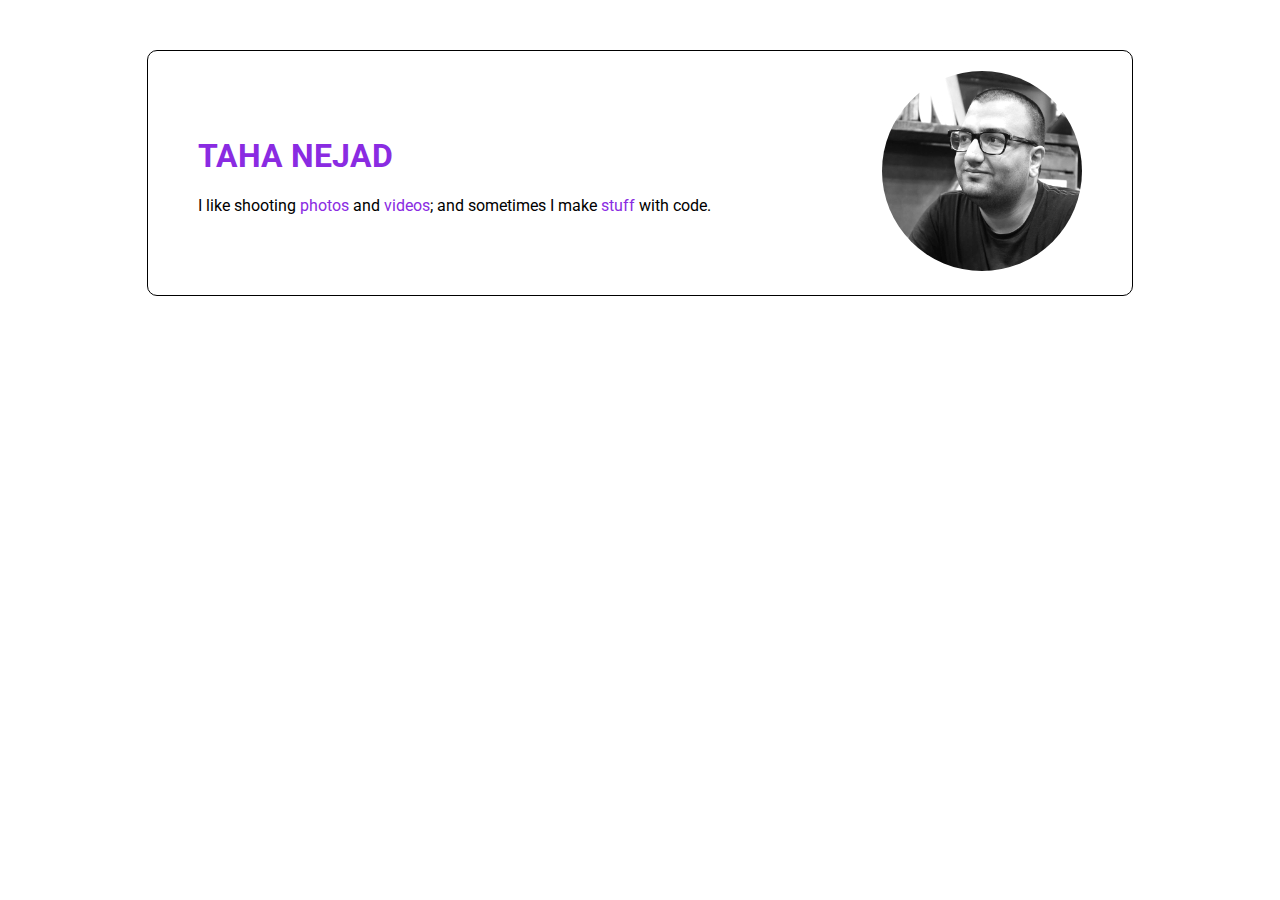
==== index.html @ 3c88cb02 "fix formatting" ====
<!DOCTYPE html>
<html lang="en">
  <head>
    <meta charset="UTF-8" />
    <meta name="viewport" content="width=device-width, initial-scale=1.0" />
    <title>Taha Nejad</title>
    <link rel="stylesheet" href="Styles.css" />
  </head>
  <body>
    <!--Author: Taha Nejad-->
    <div class="box-flex">
      <div class="info-box">
        <h1>TAHA NEJAD</h1>
        <p>
          I like shooting <a href="" target="_blank">photos</a> and
          <a href="" target="_blank">videos</a>; and sometimes I make
          <a href="" target="_blank">stuff</a> with code.
        </p>
      </div>
      <div class="pic"><img src="/Assets/taha-pic.jpeg" alt="" /></div>
    </div>
  </body>
</html>
---- Styles.css ----
@import url('https://fonts.googleapis.com/css2?family=Roboto:wght@300;700&display=swap');

body{
    background-color: white;
}

h1{
    color: blueviolet;
    font-family: 'Roboto';
    font-weight: 700;
}

p{
    color: black;
    font-family: 'Roboto', sans-serif;}
.box-flex{
    margin: 50px auto;
    padding: 20px 50px;
    width: 70%;
    display: flex;
    align-items: center;
    border-style: solid;
    border-radius: 10px;
    border-width: 1px;
    border-color: black;
}
.info-box{
    width: 100%;
    }
img{
    filter: grayscale(100%) brightness(120%);
    width: 200px;
    height: 200px;
    border-radius: 50%;
}
img:hover{
    filter: none;
}

a{
    color: blueviolet;
text-decoration: none;
}
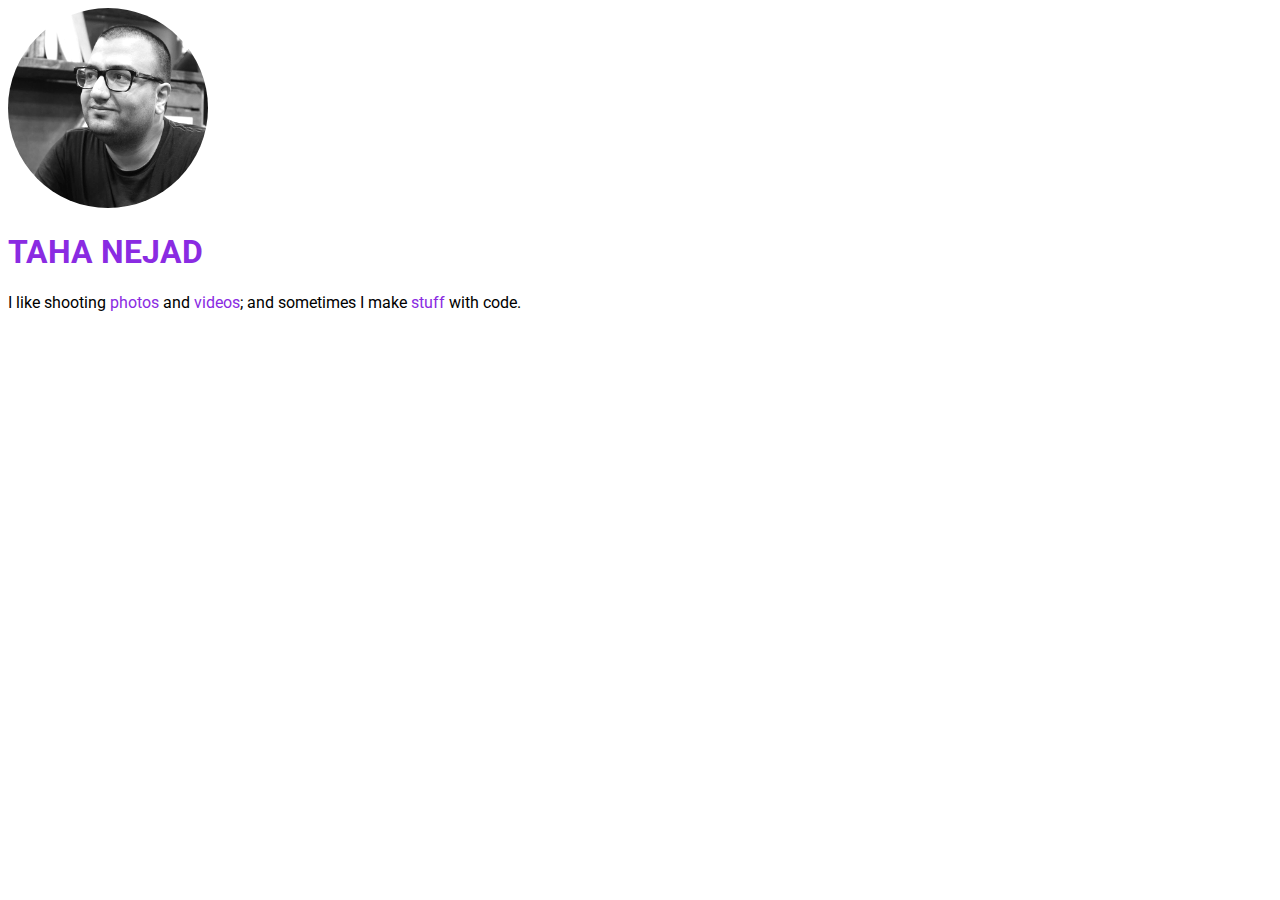
==== commit 911bdc97: "switched placement of image" ====
--- a/index.html
+++ b/index.html
@@ -8,7 +8,9 @@
   </head>
   <body>
     <!--Author: Taha Nejad-->
-    <div class="box-flex">
+    <div class="profile-box-flex">
+      <div class="pic"><img src="/Assets/taha-pic.jpeg" alt="" /></div>
+
       <div class="info-box">
         <h1>TAHA NEJAD</h1>
         <p>
@@ -17,7 +19,6 @@
           <a href="" target="_blank">stuff</a> with code.
         </p>
       </div>
-      <div class="pic"><img src="/Assets/taha-pic.jpeg" alt="" /></div>
     </div>
   </body>
 </html>
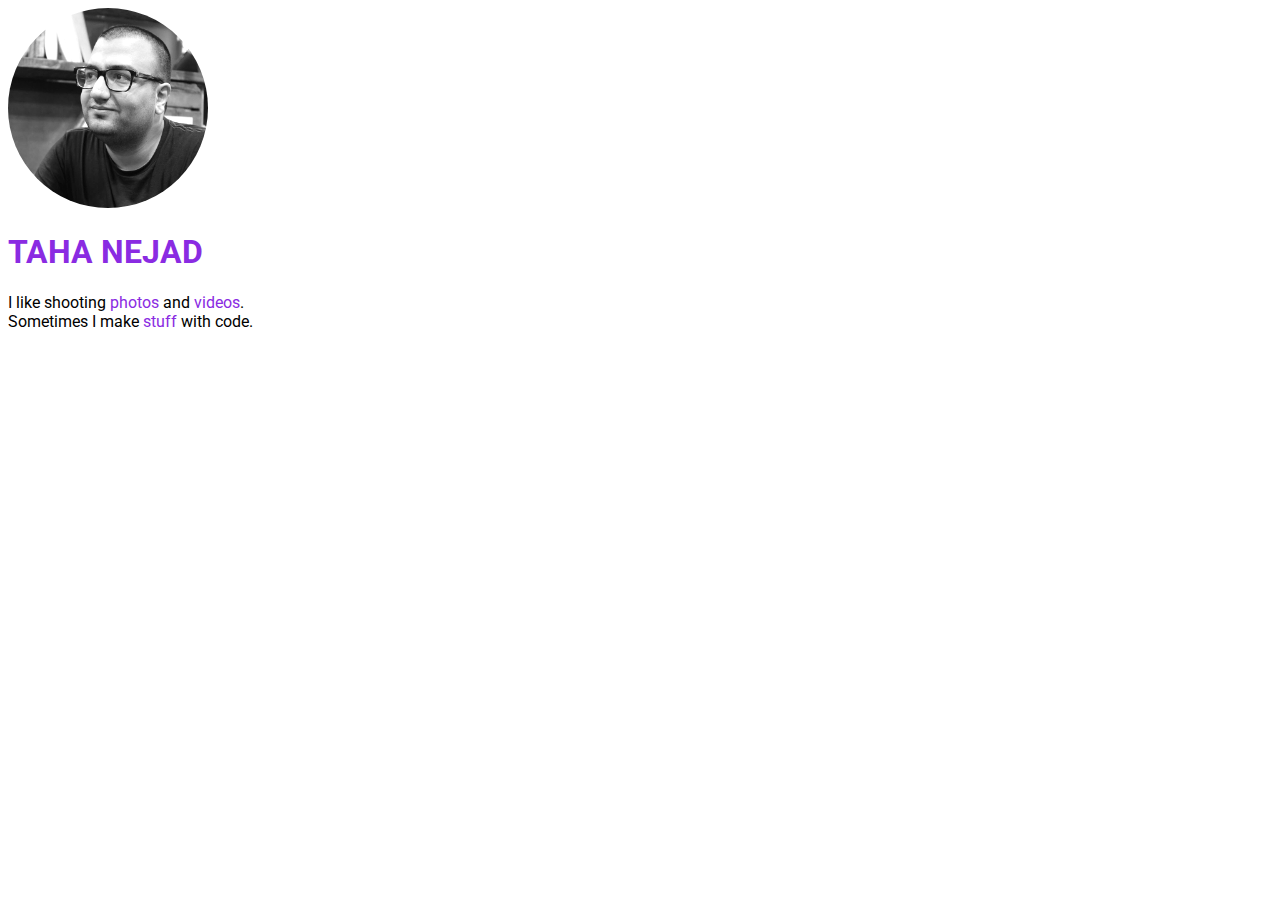
==== commit c978d7f4: "Added media queries and minor style edits" ====
--- a/index.html
+++ b/index.html
@@ -7,17 +7,21 @@
     <link rel="stylesheet" href="Styles.css" />
   </head>
   <body>
-    <!--Author: Taha Nejad-->
-    <div class="profile-box-flex">
-      <div class="pic"><img src="/Assets/taha-pic.jpeg" alt="" /></div>
+    <!-- Author: Taha Nejad -->
+    <div class="main-section">
+      <div class="profile-box-flex">
+        <div class="pic">
+          <img id="profilepic" src="/Assets/taha-pic.jpeg" alt="" />
+        </div>
 
-      <div class="info-box">
-        <h1>TAHA NEJAD</h1>
-        <p>
-          I like shooting <a href="" target="_blank">photos</a> and
-          <a href="" target="_blank">videos</a>; and sometimes I make
-          <a href="" target="_blank">stuff</a> with code.
-        </p>
+        <div class="info-box">
+          <h1 id="nameTaha">TAHA NEJAD</h1>
+          <p id="descTaha">
+            I like shooting <a href="" target="_blank">photos</a> and
+            <a href="" target="_blank">videos</a>. <br />Sometimes I make
+            <a href="" target="_blank">stuff</a> with code.
+          </p>
+        </div>
       </div>
     </div>
   </body>
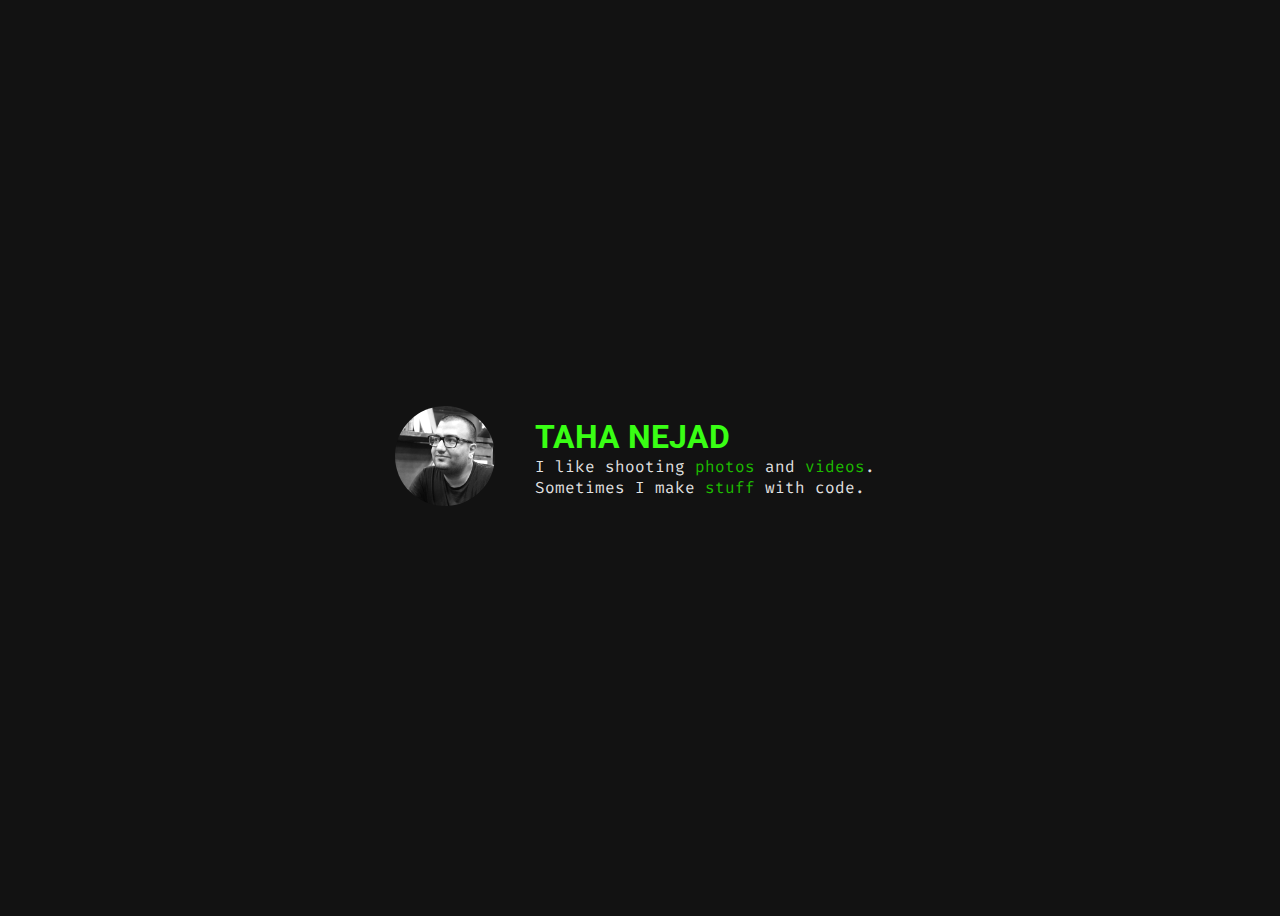
==== commit 41890960: "bug fixes" ====
--- a/index.html
+++ b/index.html
@@ -4,7 +4,7 @@
     <meta charset="UTF-8" />
     <meta name="viewport" content="width=device-width, initial-scale=1.0" />
     <title>Taha Nejad</title>
-    <link rel="stylesheet" href="Styles.css" />
+    <link rel="stylesheet" href="styles.css" />
   </head>
   <body>
     <!-- Author: Taha Nejad -->
--- a/styles.css
+++ b/styles.css
@@ -0,0 +1,126 @@
+@import url("https://fonts.googleapis.com/css2?family=Roboto:wght@300;700&display=swap");
+@import url("https://fonts.googleapis.com/css2?family=Fira+Code:wght@300..700&display=swap");
+
+:root {
+  /* main accent color */
+  --color1: #39ff14;
+  /* main body text color */
+  --color2: #ffffffdf;
+  /* main dark background color */
+  --color3: #121212;
+  /* secondary accent color for links/subheadings/... */
+  --color4: #1dbb00;
+}
+body {
+  background-color: var(--color3);
+}
+
+h1 {
+  color: var(--color1);
+  font-family: "Roboto";
+  font-weight: 700;
+}
+
+p {
+  color: var(--color2);
+  font-family: "Fira Code", monospace;
+  font-weight: 400;
+  font-size: 1em;
+}
+
+.main-section {
+  justify-content: center;
+  align-items: center;
+  display: flex;
+  width: 100%;
+  height: 100vh;
+}
+
+.profile-box-flex {
+  margin: auto;
+  padding: 20px 30px;
+  width: 400px;
+  height: fit-content;
+  display: flex;
+  flex-direction: column;
+  justify-content: center;
+  align-items: center;
+  /* For testing and design use the bprder below */
+  /* border: 1px solid var(--color4);
+  border-radius: 10px; */
+}
+
+.info-box {
+  display: flex;
+  flex-direction: column;
+  align-items: center;
+  padding: 10px 10px;
+  width: 100%;
+  /* Back color for testing */
+  /* background-color: #ffffff2d; */
+}
+
+#nameTaha {
+  margin-bottom: 10px;
+}
+
+#descTaha {
+  margin-top: 10px;
+}
+
+.pic {
+  /* For testing the box for the pic */
+  width: 100px;
+  display: block;
+  /* background-color: #940b0b2d; */
+}
+
+#profilepic {
+  filter: grayscale(100%) brightness(120%);
+  width: 100%;
+  height: auto;
+  border-radius: 50%;
+}
+#profilepic:hover {
+  filter: none;
+}
+
+a {
+  color: var(--color4);
+  text-decoration: none;
+}
+
+/* Extra small devices (phones, 600px and down) */
+/* @media only screen and (max-width: 600px) {} */
+
+/* Small devices (portrait tablets and large phones, 600px and up) */
+@media only screen and (min-width: 600px) {
+}
+
+/* Medium devices (landscape tablets, 768px and up) */
+@media only screen and (min-width: 768px) {
+  .profile-box-flex {
+    width: 600px;
+    flex-direction: row;
+  }
+  .info-box {
+    float: left;
+    align-items: start;
+    width: fit-content;
+    /* padding: 0; */
+    margin: 10px 0px 10px 30px;
+  }
+  #nameTaha {
+    margin: 0px;
+  }
+
+  #descTaha {
+    margin: 0px;
+  }
+}
+/* Large devices (laptops/desktops, 992px and up) */
+@media only screen and (min-width: 992px) {
+}
+/* Extra large devices (large laptops and desktops, 1200px and up) */
+@media only screen and (min-width: 1200px) {
+}
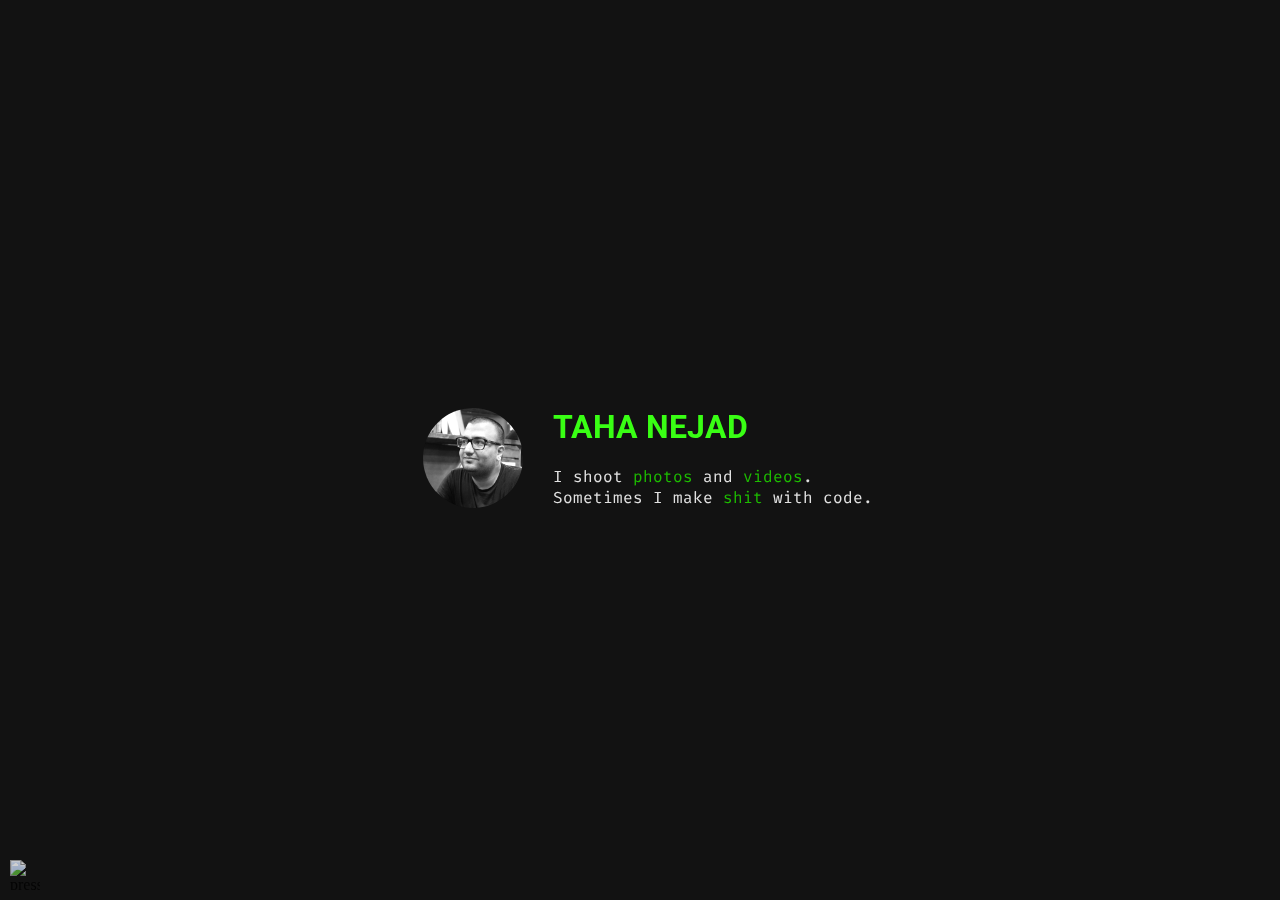
==== commit 06b8d289: "new experiments with flow fields" ====
--- a/index.html
+++ b/index.html
@@ -5,24 +5,43 @@
     <meta name="viewport" content="width=device-width, initial-scale=1.0" />
     <title>Taha Nejad</title>
     <link rel="stylesheet" href="styles.css" />
+    <script src="libraries/p5.min.js"></script>
   </head>
   <body>
-    <!-- Author: Taha Nejad -->
     <div class="main-section">
-      <div class="profile-box-flex">
+      <div class="profile-box-flex" id="profile-box">
         <div class="pic">
-          <img id="profilepic" src="/Assets/taha-pic.jpeg" alt="" />
+          <img
+            id="profilepic"
+            src="/Assets/taha-pic.jpeg"
+            alt="Close-up photo of Taha"
+          />
         </div>
 
         <div class="info-box">
           <h1 id="nameTaha">TAHA NEJAD</h1>
           <p id="descTaha">
-            I like shooting <a href="" target="_blank">photos</a> and
-            <a href="" target="_blank">videos</a>. <br />Sometimes I make
-            <a href="" target="_blank">stuff</a> with code.
+            I shoot
+            <a href="https://www.instagram.com/tahayvr/" target="_blank"
+              >photos</a
+            >
+            and <a href="" target="_blank">videos</a>. <br />Sometimes I make
+            <a href="https://github.com/tahayvr" target="_blank">shit</a> with
+            code.
           </p>
         </div>
       </div>
     </div>
+    <div id="settings">
+      <img
+        src="Assets/setting-icon.png"
+        alt="press for settings menu"
+        width="30px"
+        height="30px"
+      />
+    </div>
+    <!-- Background canvas element from p5.js -->
+    <script src="sketch.js"></script>
+    <script src="scripts.js"></script>
   </body>
 </html>
--- a/styles.css
+++ b/styles.css
@@ -13,6 +13,34 @@
 }
 body {
   background-color: var(--color3);
+}
+
+@keyframes spin {
+  0% {
+    transform: rotate(0deg);
+    transform-origin: center center;
+  }
+  100% {
+    transform: rotate(360deg);
+    transform-origin: center center;
+  }
+}
+
+#settings {
+  display: none;
+  position: absolute;
+  opacity: 0.8;
+  margin-bottom: 10px;
+  margin-left: 10px;
+  bottom: 0;
+  left: 0;
+  cursor: pointer;
+  animation: spin 2.5s infinite linear;
+  animation-play-state: paused;
+}
+#settings:hover {
+  opacity: 1;
+  animation-play-state: running;
 }
 
 h1 {
@@ -32,15 +60,18 @@
   justify-content: center;
   align-items: center;
   display: flex;
+  position: fixed;
   width: 100%;
   height: 100vh;
 }
 
 .profile-box-flex {
-  margin: auto;
+  margin: 0px;
   padding: 20px 30px;
   width: 400px;
+  box-sizing: border-box;
   height: fit-content;
+  position: fixed;
   display: flex;
   flex-direction: column;
   justify-content: center;
@@ -69,20 +100,51 @@
 }
 
 .pic {
+  width: 100px;
+  height: 100px;
+  display: block;
   /* For testing the box for the pic */
-  width: 100px;
-  display: block;
-  /* background-color: #940b0b2d; */
+  /* background-color: #ff0000; */
+}
+@keyframes bounce-up {
+  0%,
+  100% {
+    transform: translateY(0);
+  }
+  15%,
+  55% {
+    transform: translateY(-10px); /* Move up */
+  }
+  30%,
+  70% {
+    transform: translateY(0); /* Move back down */
+  }
+  60% {
+    transform: translateY(-5px); /* Second, smaller bounce up */
+  }
+  85% {
+    transform: translateY(0); /* Return to start position */
+  }
+}
+
+@keyframes colorize-pic {
+  from {
+    filter: grayscale(100%) brightness(120%);
+  }
+  to {
+    filter: none;
+  }
 }
 
 #profilepic {
   filter: grayscale(100%) brightness(120%);
   width: 100%;
   height: auto;
+  object-fit: cover;
   border-radius: 50%;
 }
 #profilepic:hover {
-  filter: none;
+  animation: bounce-up 1.5s ease-in-out, colorize-pic 0.5s ease-in-out forwards;
 }
 
 a {
@@ -102,13 +164,16 @@
   .profile-box-flex {
     width: 600px;
     flex-direction: row;
+    align-items: stretch;
   }
   .info-box {
     float: left;
     align-items: start;
     width: fit-content;
-    /* padding: 0; */
-    margin: 10px 0px 10px 30px;
+    /* flex-grow: 1; */
+    justify-content: space-between;
+    padding: 0;
+    margin: 0px 0px 0px 30px;
   }
   #nameTaha {
     margin: 0px;
@@ -117,6 +182,12 @@
   #descTaha {
     margin: 0px;
   }
+  .pic {
+    flex-shrink: 0;
+  }
+  #settings {
+    display: flex;
+  }
 }
 /* Large devices (laptops/desktops, 992px and up) */
 @media only screen and (min-width: 992px) {
